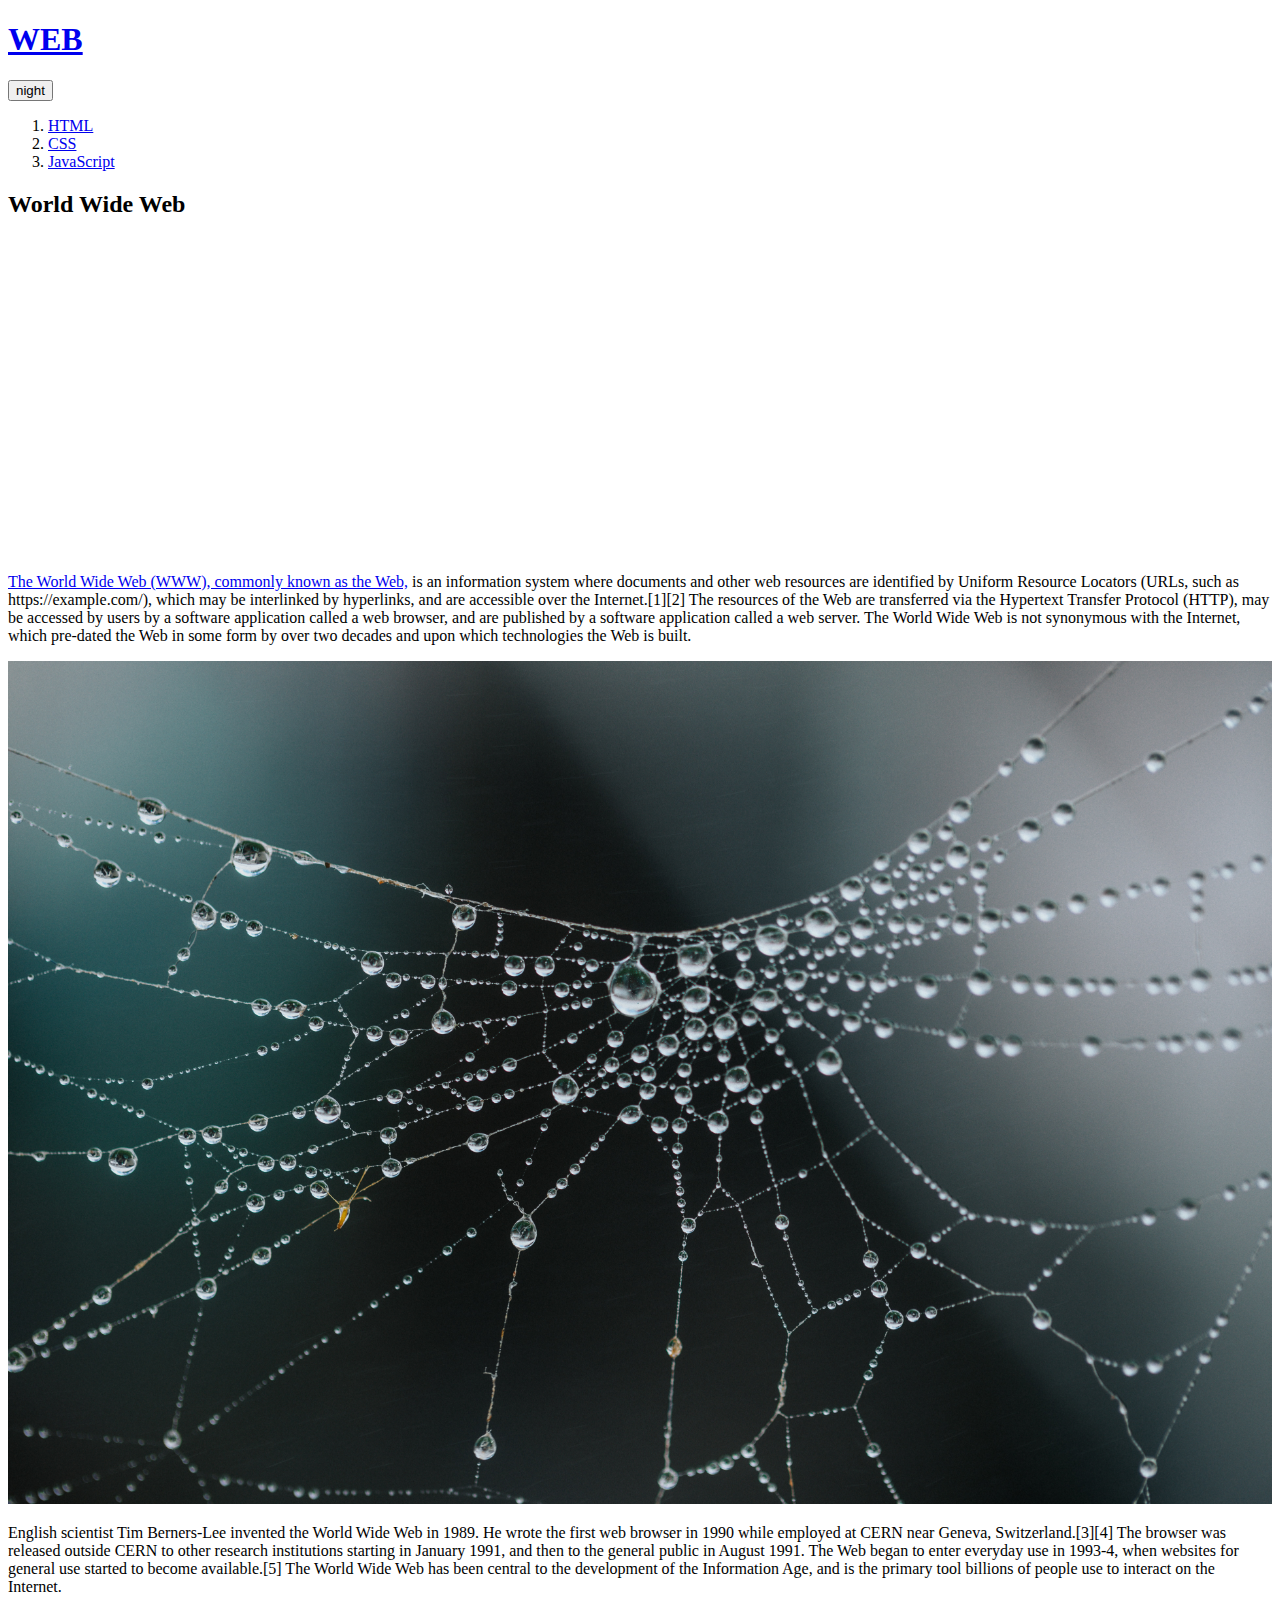
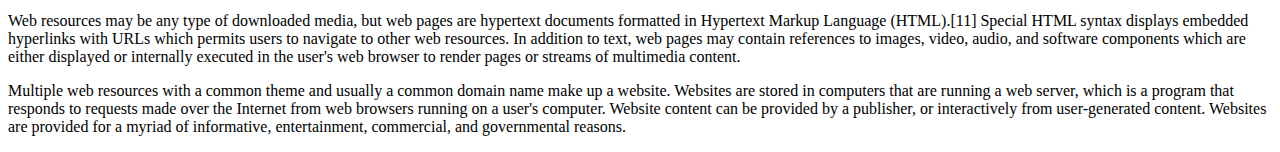
==== index.html @ d7b66342 "HTML lesson 01" ====
<!DOCTYPE html>
<html>
  <head>
    <meta charset="utf-8">
    <title>WEB-Welcome</title>
    <script src="https://ajax.googleapis.com/ajax/libs/jquery/3.6.0/jquery.min.js"></script>
    <script src="colors.js"></script>
  </head>
  <body>
    <h1><a href="index.html">WEB</a></h1>
    <input id="night_day" type="button" value="night" onclick="
      nightDayHandler(this);
    ">
    <div id="grid">
      <ol>
        <li><a href="1.html">HTML</a></li>
        <li><a href="2.html">CSS</a></li>
        <li><a href="3.html">JavaScript</a></li>
      </ol>
      <div id="article">
        <h2>World Wide Web</h2>

        <iframe width="560" height="315" src="https://www.youtube.com/embed/YVxCFGv9Eqk" title="YouTube video player" frameborder="0" allow="accelerometer; autoplay; clipboard-write; encrypted-media; gyroscope; picture-in-picture" allowfullscreen></iframe>

        <p><a href="https://en.wikipedia.org/wiki/History_of_the_World_Wide_Web" target="_blank" title="History of the World Wide Web">The World Wide Web (WWW), commonly known as the Web,</a>  is an information system where documents and other web resources are identified by Uniform Resource Locators (URLs, such as https://example.com/), which may be interlinked by hyperlinks, and are accessible over the Internet.[1][2] The resources of the Web are transferred via the Hypertext Transfer Protocol (HTTP), may be accessed by users by a software application called a web browser, and are published by a software application called a web server. The World Wide Web is not synonymous with the Internet, which pre-dated the Web in some form by over two decades and upon which technologies the Web is built.</p>
        <img src="web.jpg" width="100%">
        <p>English scientist Tim Berners-Lee invented the World Wide Web in 1989. He wrote the first web browser in 1990 while employed at CERN near Geneva, Switzerland.[3][4] The browser was released outside CERN to other research institutions starting in January 1991, and then to the general public in August 1991. The Web began to enter everyday use in 1993-4, when websites for general use started to become available.[5] The World Wide Web has been central to the development of the Information Age, and is the primary tool billions of people use to interact on the Internet.</p>

        <p>Web resources may be any type of downloaded media, but web pages are hypertext documents formatted in Hypertext Markup Language (HTML).[11] Special HTML syntax displays embedded hyperlinks with URLs which permits users to navigate to other web resources. In addition to text, web pages may contain references to images, video, audio, and software components which are either displayed or internally executed in the user's web browser to render pages or streams of multimedia content.</p>
        <p>Multiple web resources with a common theme and usually a common domain name make up a website. Websites are stored in computers that are running a web server, which is a program that responds to requests made over the Internet from web browsers running on a user's computer. Website content can be provided by a publisher, or interactively from user-generated content. Websites are provided for a myriad of informative, entertainment, commercial, and governmental reasons.</p>
        <p>
      </div>
    </div>
      <div id="disqus_thread"></div>
      <script>
          /**
          *  RECOMMENDED CONFIGURATION VARIABLES: EDIT AND UNCOMMENT THE SECTION BELOW TO INSERT DYNAMIC VALUES FROM YOUR PLATFORM OR CMS.
          *  LEARN WHY DEFINING THESE VARIABLES IS IMPORTANT: https://disqus.com/admin/universalcode/#configuration-variables    */
          /*
          var disqus_config = function () {
          this.page.url = PAGE_URL;  // Replace PAGE_URL with your page's canonical URL variable
          this.page.identifier = PAGE_IDENTIFIER; // Replace PAGE_IDENTIFIER with your page's unique identifier variable
          };
          */
          (function() { // DON'T EDIT BELOW THIS LINE
          var d = document, s = d.createElement('script');
          s.src = 'https://web-test-sy7vnm39zt.disqus.com/embed.js';
          s.setAttribute('data-timestamp', +new Date());
          (d.head || d.body).appendChild(s);
          })();
      </script>
      <noscript>Please enable JavaScript to view the <a href="https://disqus.com/?ref_noscript">comments powered by Disqus.</a></noscript>
    </p>
    <p>
      <script id="dsq-count-scr" src="//web-test-sy7vnm39zt.disqus.com/count.js" async></script>
    </p>
  </body>
</html>
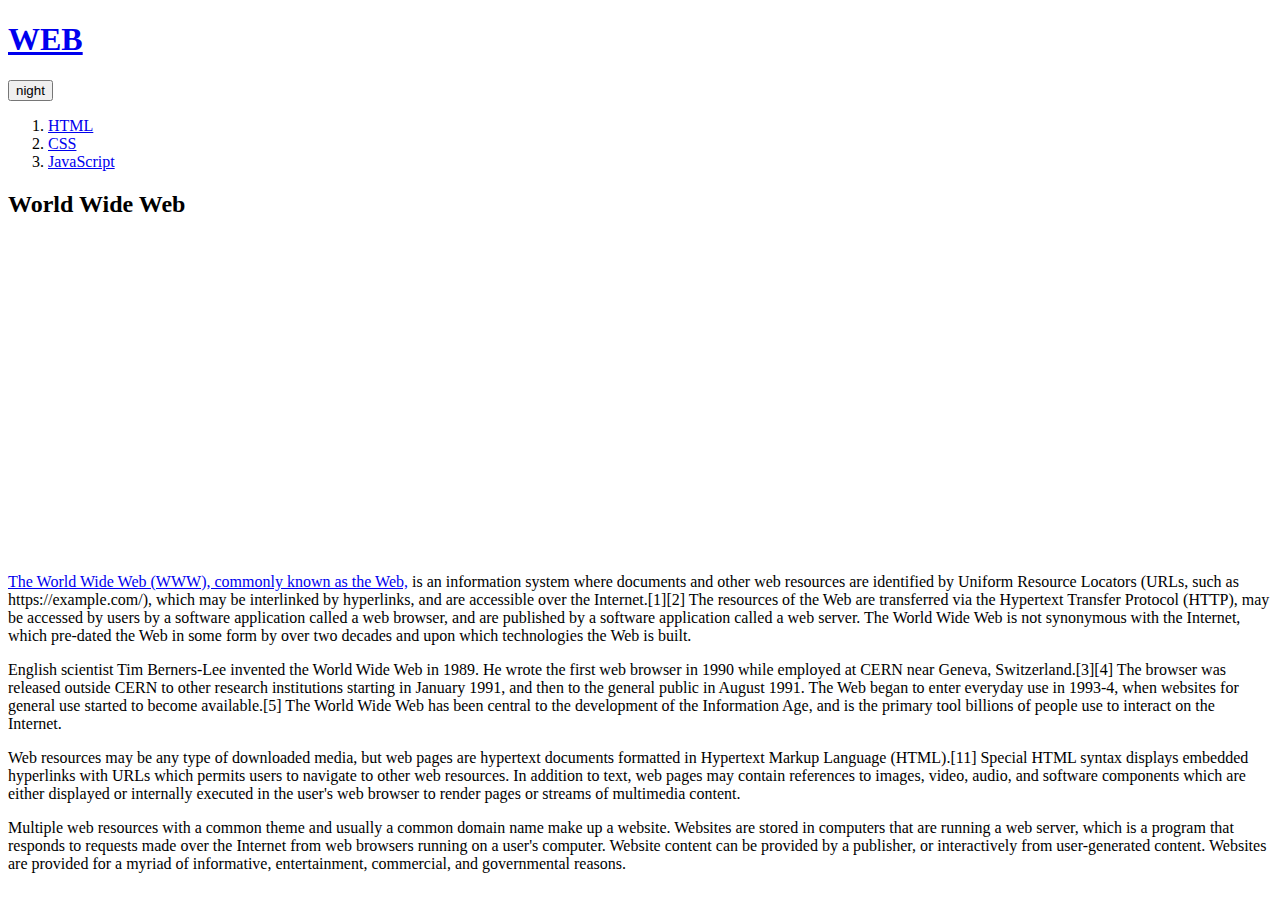
==== commit 2dc2847c: "HTML lesson 03" ====
--- a/index.html
+++ b/index.html
@@ -24,7 +24,7 @@
         <iframe width="560" height="315" src="https://www.youtube.com/embed/YVxCFGv9Eqk" title="YouTube video player" frameborder="0" allow="accelerometer; autoplay; clipboard-write; encrypted-media; gyroscope; picture-in-picture" allowfullscreen></iframe>
 
         <p><a href="https://en.wikipedia.org/wiki/History_of_the_World_Wide_Web" target="_blank" title="History of the World Wide Web">The World Wide Web (WWW), commonly known as the Web,</a>  is an information system where documents and other web resources are identified by Uniform Resource Locators (URLs, such as https://example.com/), which may be interlinked by hyperlinks, and are accessible over the Internet.[1][2] The resources of the Web are transferred via the Hypertext Transfer Protocol (HTTP), may be accessed by users by a software application called a web browser, and are published by a software application called a web server. The World Wide Web is not synonymous with the Internet, which pre-dated the Web in some form by over two decades and upon which technologies the Web is built.</p>
-        <img src="web.jpg" width="100%">
+        
         <p>English scientist Tim Berners-Lee invented the World Wide Web in 1989. He wrote the first web browser in 1990 while employed at CERN near Geneva, Switzerland.[3][4] The browser was released outside CERN to other research institutions starting in January 1991, and then to the general public in August 1991. The Web began to enter everyday use in 1993-4, when websites for general use started to become available.[5] The World Wide Web has been central to the development of the Information Age, and is the primary tool billions of people use to interact on the Internet.</p>
 
         <p>Web resources may be any type of downloaded media, but web pages are hypertext documents formatted in Hypertext Markup Language (HTML).[11] Special HTML syntax displays embedded hyperlinks with URLs which permits users to navigate to other web resources. In addition to text, web pages may contain references to images, video, audio, and software components which are either displayed or internally executed in the user's web browser to render pages or streams of multimedia content.</p>
